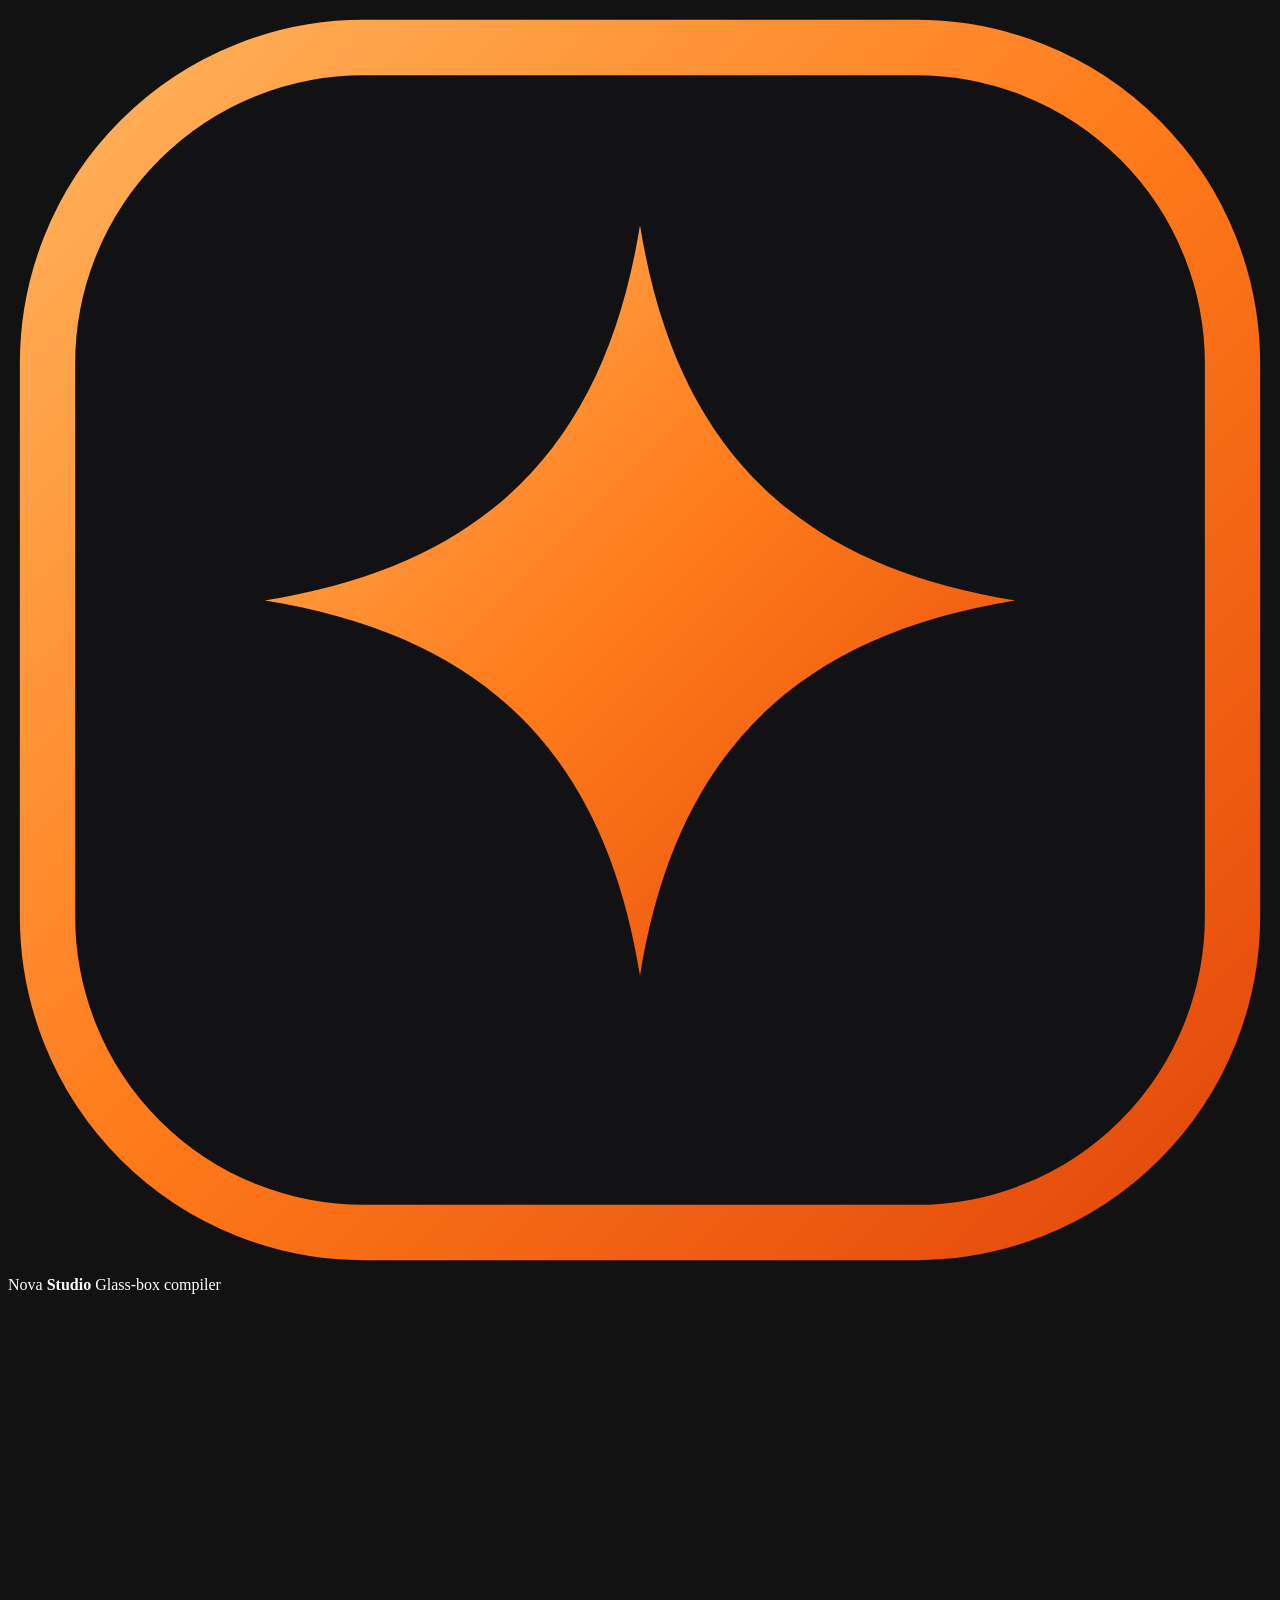
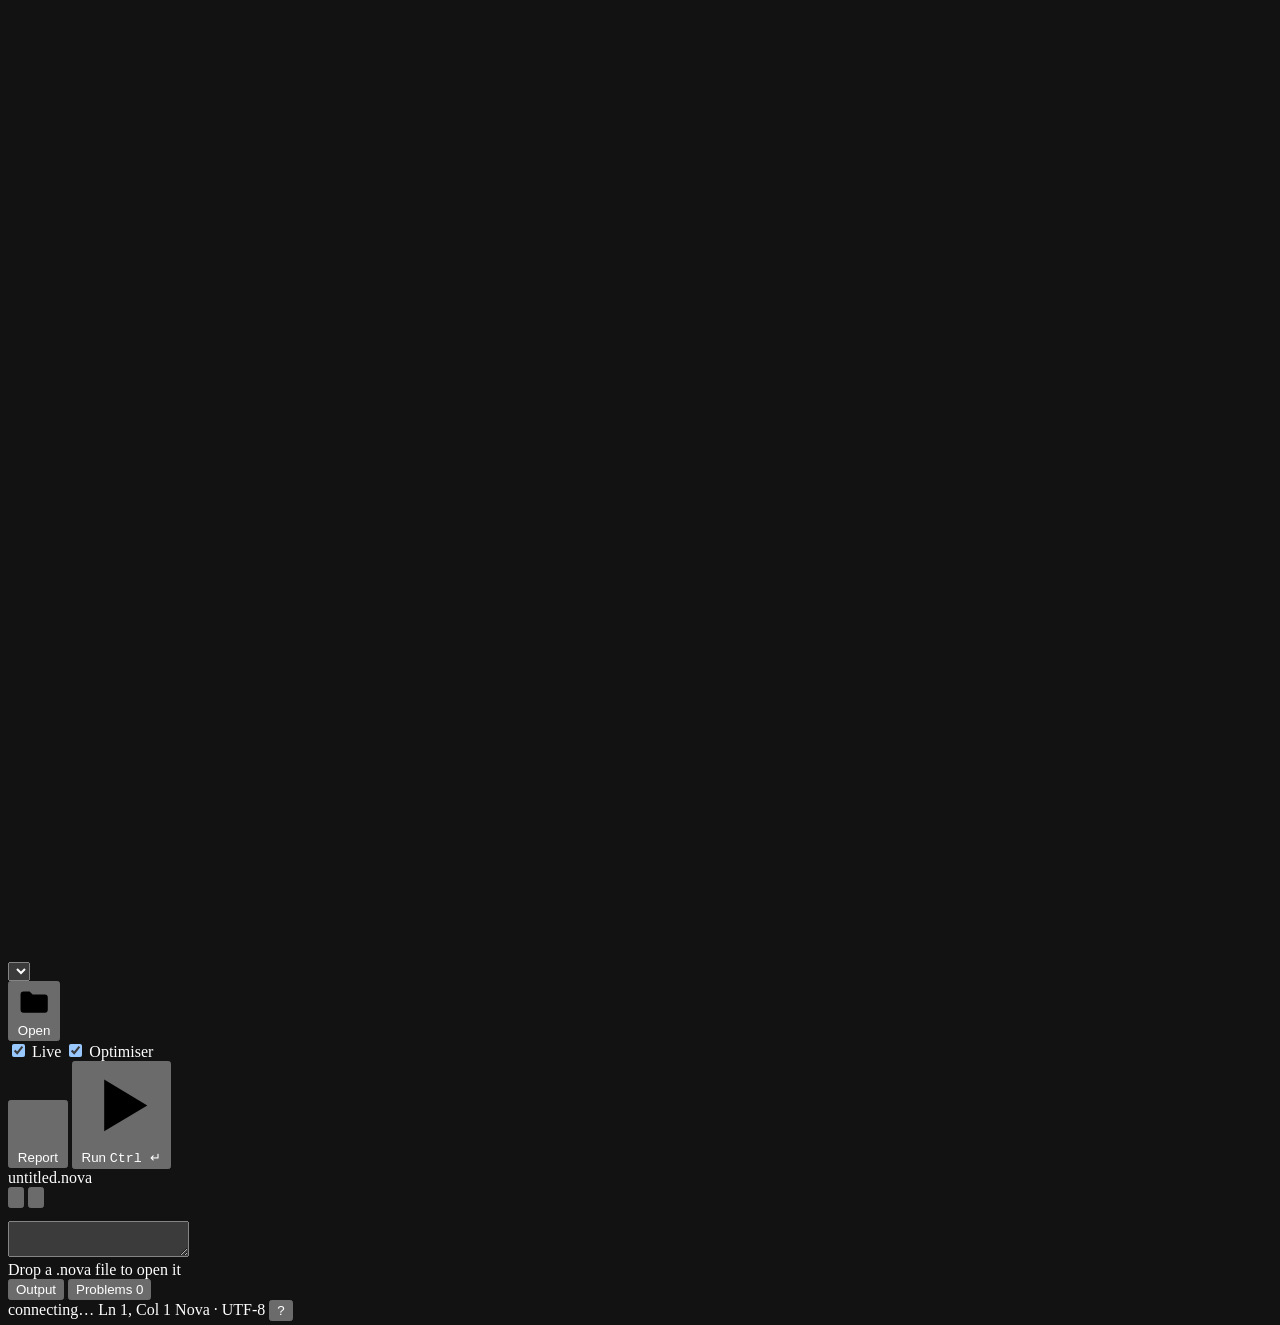
==== nova/web/index.html @ 067022c9 "Add Nova Studio, a web UI for the glass-box compiler `python -m nova serve` (or serve.bat) starts a " ====
<!doctype html>
<html lang="en">
<head>
<meta charset="utf-8">
<meta name="viewport" content="width=device-width, initial-scale=1">
<meta name="color-scheme" content="dark">
<meta name="theme-color" content="#070708">
<title>Nova Studio</title>
<link rel="icon" href="/favicon.svg" type="image/svg+xml">
<link rel="stylesheet" href="/studio.css">
</head>
<body>
<div class="app" id="app">

  <!-- ============================================================ top bar -->
  <header class="topbar">
    <div class="brand">
      <svg class="brand-mark" viewBox="0 0 32 32" aria-hidden="true">
        <defs>
          <linearGradient id="bm" x1="0" y1="0" x2="1" y2="1">
            <stop offset="0" stop-color="#ffb35c"/><stop offset=".5" stop-color="#ff7a1a"/>
            <stop offset="1" stop-color="#e2470b"/>
          </linearGradient>
        </defs>
        <rect x="1" y="1" width="30" height="30" rx="8" fill="#121214" stroke="url(#bm)" stroke-width="1.4"/>
        <path d="M16 5.5c.9 5.6 3.9 8.6 9.5 9.5-5.6.9-8.6 3.9-9.5 9.5-.9-5.6-3.9-8.6-9.5-9.5 5.6-.9 8.6-3.9 9.5-9.5z" fill="url(#bm)"/>
      </svg>
      <div class="brand-text">
        <span class="brand-name">Nova <b>Studio</b></span>
        <span class="brand-sub">Glass-box compiler</span>
      </div>
    </div>

    <div class="toolbar">
      <div class="select-wrap" title="Load an example program">
        <svg class="ico" viewBox="0 0 24 24" aria-hidden="true"><path d="M4 5h16M4 12h16M4 19h10"/></svg>
        <select id="example" aria-label="Example program"></select>
      </div>
      <button class="btn ghost" id="btn-open" title="Open a .nova file (Ctrl+O)">
        <svg class="ico" viewBox="0 0 24 24" aria-hidden="true"><path d="M3 7a2 2 0 0 1 2-2h4l2 2h8a2 2 0 0 1 2 2v8a2 2 0 0 1-2 2H5a2 2 0 0 1-2-2z"/></svg>
        <span>Open</span>
      </button>
      <input type="file" id="file" accept=".nova,.txt" hidden>
      <div class="divider"></div>
      <label class="switch" title="Recompile as you type">
        <input type="checkbox" id="live" checked><span class="track"><span class="thumb"></span></span>
        <span class="switch-label">Live</span>
      </label>
      <label class="switch" title="Run the eight optimisation passes and the peephole pass">
        <input type="checkbox" id="optimise" checked><span class="track"><span class="thumb"></span></span>
        <span class="switch-label">Optimiser</span>
      </label>
      <div class="divider"></div>
      <button class="btn ghost" id="btn-report" title="Download the full HTML report (Ctrl+S)">
        <svg class="ico" viewBox="0 0 24 24" aria-hidden="true"><path d="M12 4v11m0 0-4-4m4 4 4-4M5 20h14"/></svg>
        <span>Report</span>
      </button>
      <button class="btn primary" id="btn-run" title="Compile and run with the full instruction budget (Ctrl+Enter)">
        <svg class="ico fill" viewBox="0 0 24 24" aria-hidden="true"><path d="M7 4.5v15l12.5-7.5z"/></svg>
        <span>Run</span>
        <kbd>Ctrl ↵</kbd>
      </button>
    </div>
  </header>

  <!-- ======================================================= pipeline rail -->
  <nav class="rail" id="rail" aria-label="Compiler pipeline"></nav>

  <!-- ========================================================== workspace -->
  <main class="workspace" id="workspace">
    <section class="pane editor-pane" id="editor-pane" aria-label="Source editor">
      <div class="pane-head">
        <div class="file-tab">
          <span class="dot" id="dirty-dot"></span>
          <span id="file-name">untitled.nova</span>
        </div>
        <div class="pane-actions">
          <button class="icon-btn" id="btn-copy-src" title="Copy source">
            <svg viewBox="0 0 24 24" aria-hidden="true"><rect x="8" y="8" width="12" height="12" rx="2"/><path d="M16 8V6a2 2 0 0 0-2-2H6a2 2 0 0 0-2 2v8a2 2 0 0 0 2 2h2"/></svg>
          </button>
          <button class="icon-btn" id="btn-reset" title="Reload the selected example">
            <svg viewBox="0 0 24 24" aria-hidden="true"><path d="M4 12a8 8 0 1 0 2.3-5.6M4 4v4h4"/></svg>
          </button>
        </div>
      </div>
      <div class="editor" id="editor">
        <div class="gutter" id="gutter" aria-hidden="true"></div>
        <div class="code-area">
          <div class="decor" id="decor" aria-hidden="true"></div>
          <pre class="highlight" id="highlight" aria-hidden="true"></pre>
          <textarea id="source" spellcheck="false" autocomplete="off" autocapitalize="off"
                    wrap="off" aria-label="Nova source code"></textarea>
        </div>
        <div class="drop-hint" id="drop-hint">Drop a .nova file to open it</div>
      </div>
      <div class="hsplit" id="hsplit" role="separator" aria-orientation="horizontal" title="Drag to resize"></div>
      <div class="dock" id="dock">
        <div class="dock-tabs" role="tablist">
          <button class="dock-tab on" data-dock="output" role="tab">Output</button>
          <button class="dock-tab" data-dock="problems" role="tab">Problems <span class="count" id="problem-count">0</span></button>
          <span class="dock-meta" id="dock-meta"></span>
        </div>
        <div class="dock-body" id="dock-output"></div>
        <div class="dock-body" id="dock-problems" hidden></div>
      </div>
    </section>

    <div class="vsplit" id="vsplit" role="separator" aria-orientation="vertical" title="Drag to resize"></div>

    <section class="pane inspector" aria-label="Compiler inspector">
      <div class="tabs" id="tabs" role="tablist"></div>
      <div class="fn-bar" id="fn-bar" hidden></div>
      <div class="view" id="view" tabindex="-1"></div>
    </section>
  </main>

  <!-- ========================================================= status bar -->
  <footer class="statusbar">
    <span class="sb-item"><span class="led" id="led"></span><span id="sb-server">connecting…</span></span>
    <span class="sb-item" id="sb-time"></span>
    <span class="sb-item" id="sb-budget"></span>
    <span class="sb-spacer"></span>
    <span class="sb-item" id="sb-cursor">Ln 1, Col 1</span>
    <span class="sb-item muted">Nova · UTF-8</span>
    <button class="sb-item sb-btn" id="btn-keys" title="Keyboard shortcuts">?</button>
  </footer>
</div>

<div class="toasts" id="toasts" aria-live="polite"></div>

<div class="modal" id="keys-modal" hidden>
  <div class="modal-card" role="dialog" aria-modal="true" aria-labelledby="keys-title">
    <h3 id="keys-title">Keyboard shortcuts</h3>
    <dl class="keys">
      <dt><kbd>Ctrl</kbd> <kbd>Enter</kbd></dt><dd>Compile and run with the full budget</dd>
      <dt><kbd>Ctrl</kbd> <kbd>S</kbd></dt><dd>Download the HTML report</dd>
      <dt><kbd>Ctrl</kbd> <kbd>O</kbd></dt><dd>Open a .nova file</dd>
      <dt><kbd>Ctrl</kbd> <kbd>/</kbd></dt><dd>Comment or uncomment the line</dd>
      <dt><kbd>Tab</kbd> / <kbd>Shift</kbd> <kbd>Tab</kbd></dt><dd>Indent / outdent</dd>
      <dt><kbd>Alt</kbd> <kbd>1</kbd>…<kbd>9</kbd></dt><dd>Jump to a compiler phase</dd>
      <dt><kbd>Esc</kbd></dt><dd>Close this panel</dd>
    </dl>
    <button class="btn ghost" id="keys-close">Close</button>
  </div>
</div>

<script src="/studio.js"></script>
</body>
</html>
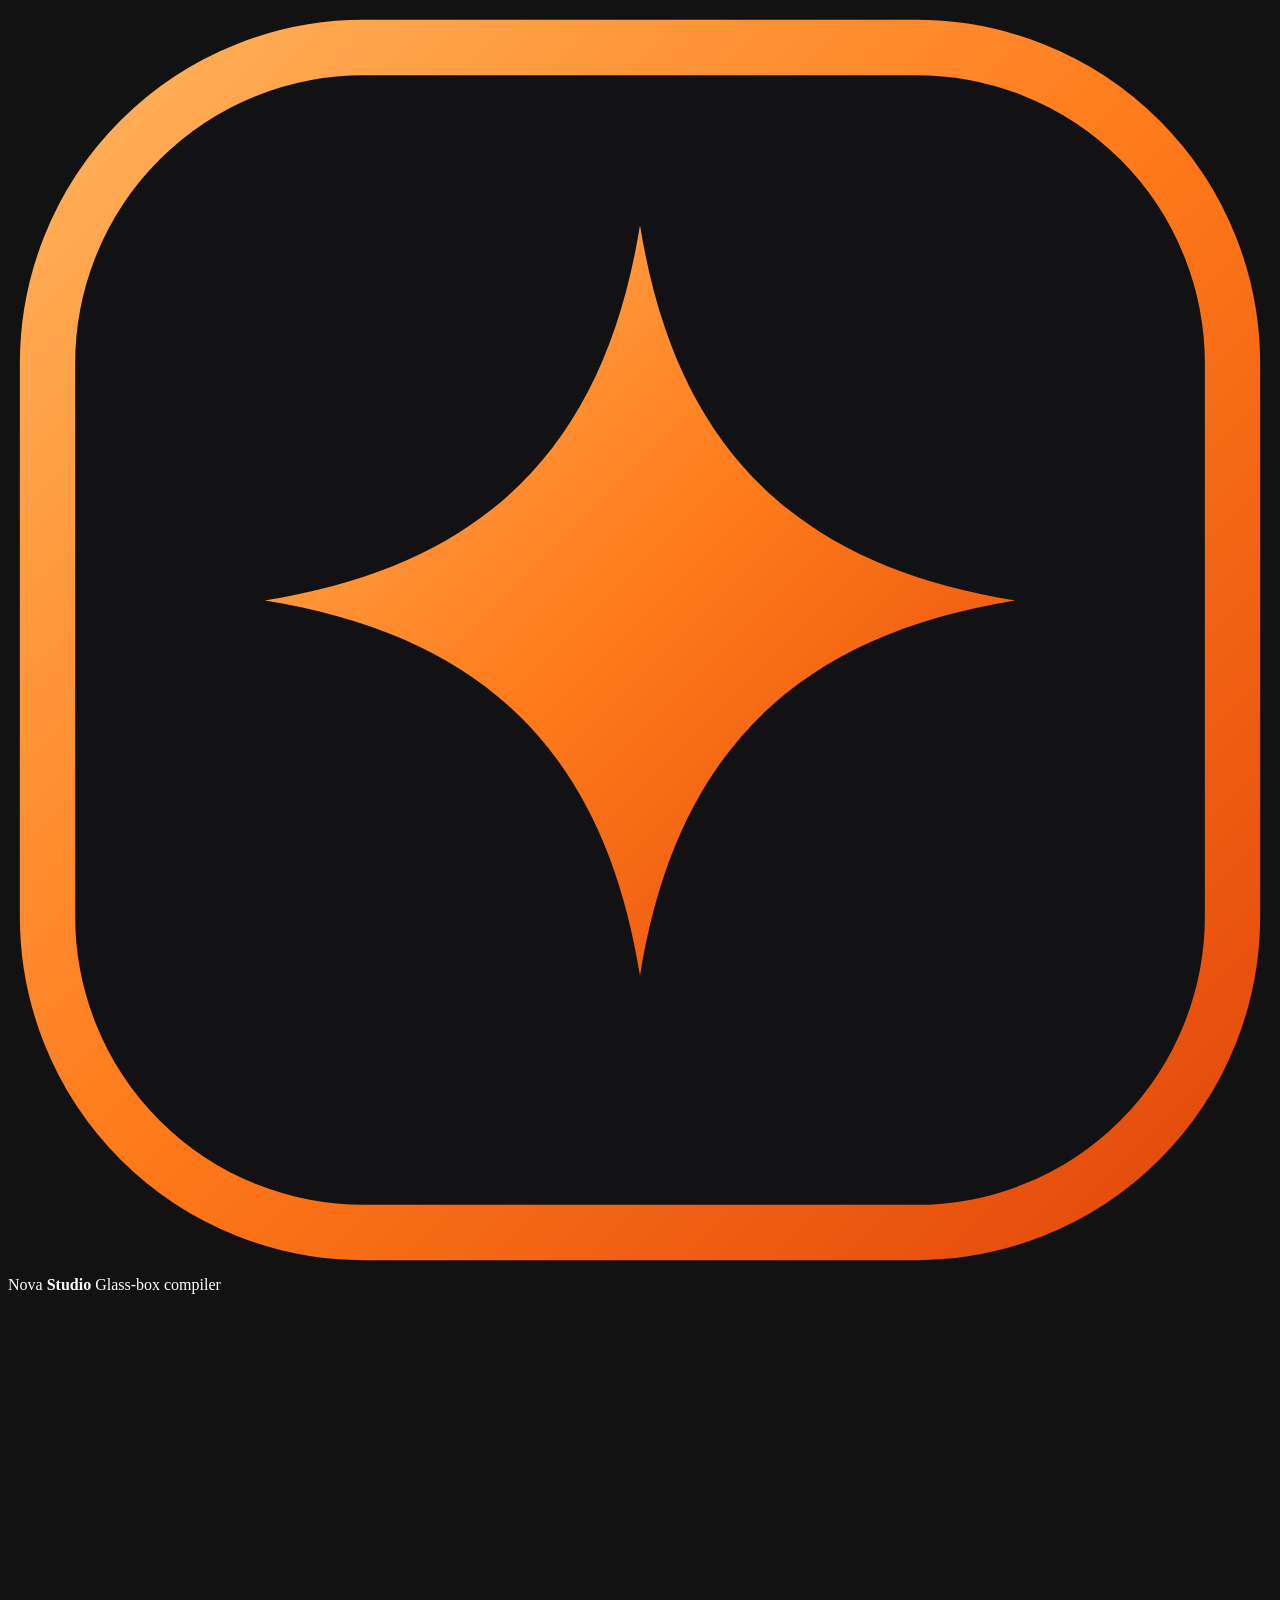
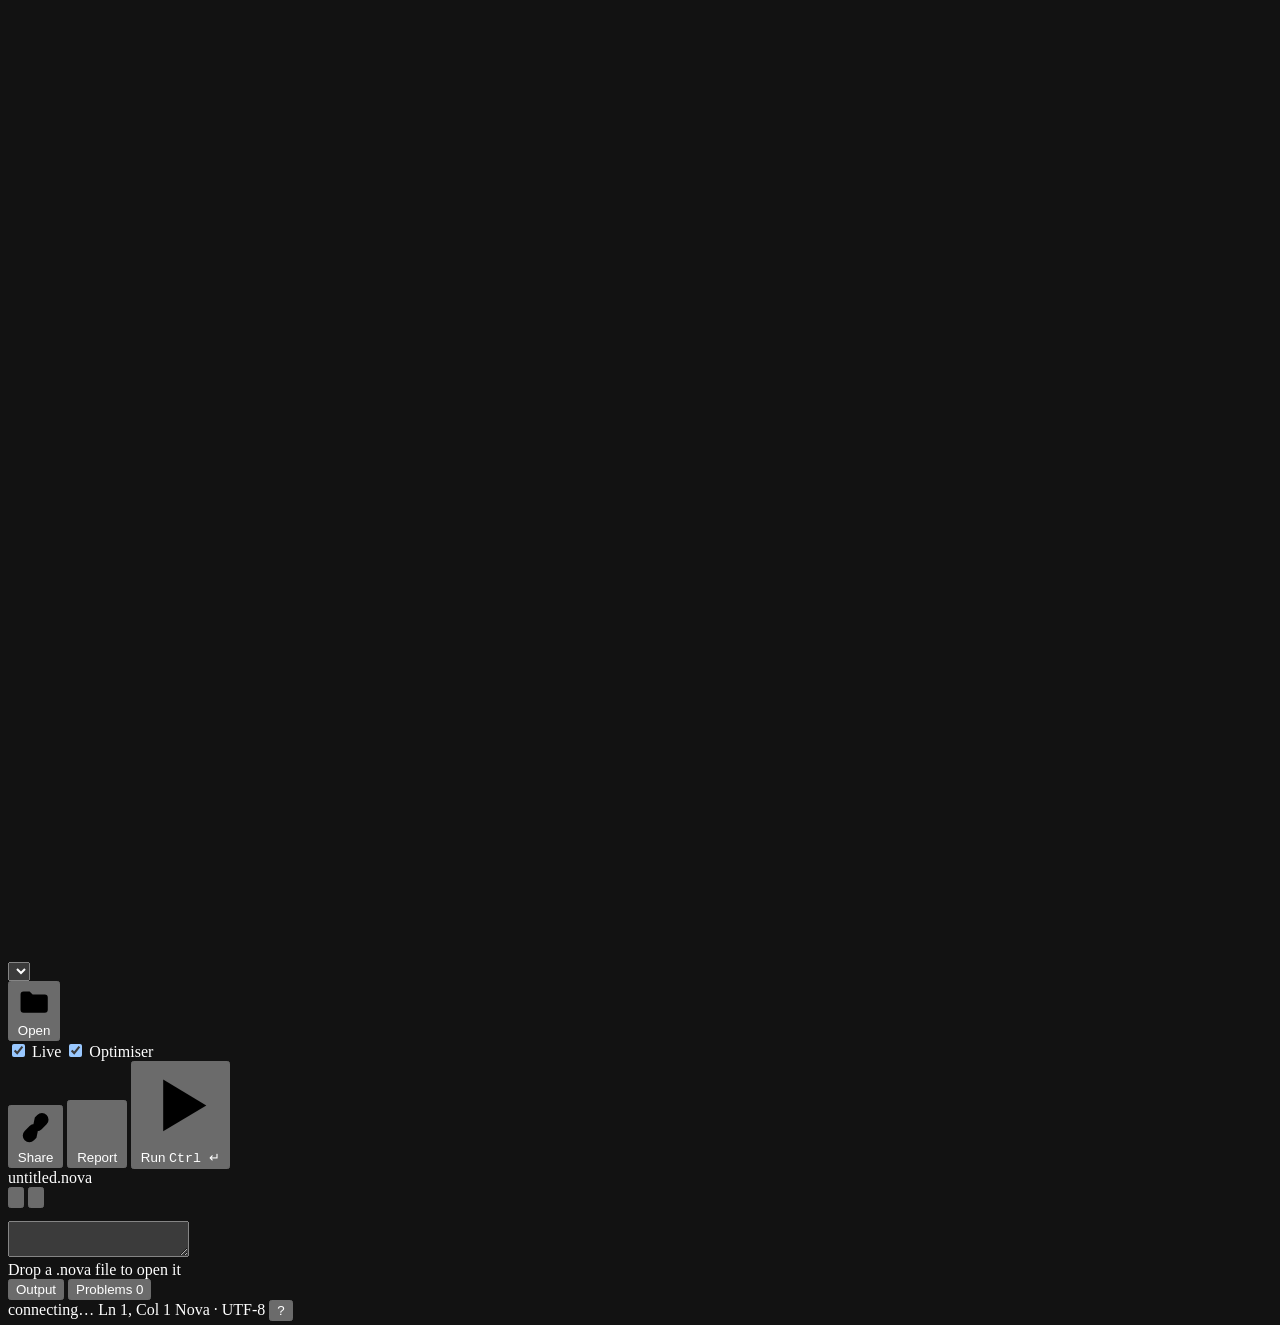
==== commit 5f84ca55: "Add interactive instruments to Nova Studio and three example programs The studio's inspector gains i" ====
--- a/nova/web/index.html
+++ b/nova/web/index.html
@@ -51,6 +51,10 @@
         <span class="switch-label">Optimiser</span>
       </label>
       <div class="divider"></div>
+      <button class="btn ghost" id="btn-share" title="Copy a link that carries this program">
+        <svg class="ico" viewBox="0 0 24 24" aria-hidden="true"><path d="M10 13a4 4 0 0 0 5.7 0l3-3a4 4 0 0 0-5.7-5.7l-1.5 1.5M14 11a4 4 0 0 0-5.7 0l-3 3a4 4 0 0 0 5.7 5.7l1.5-1.5"/></svg>
+        <span>Share</span>
+      </button>
       <button class="btn ghost" id="btn-report" title="Download the full HTML report (Ctrl+S)">
         <svg class="ico" viewBox="0 0 24 24" aria-hidden="true"><path d="M12 4v11m0 0-4-4m4 4 4-4M5 20h14"/></svg>
         <span>Report</span>
@@ -138,6 +142,7 @@
       <dt><kbd>Ctrl</kbd> <kbd>/</kbd></dt><dd>Comment or uncomment the line</dd>
       <dt><kbd>Tab</kbd> / <kbd>Shift</kbd> <kbd>Tab</kbd></dt><dd>Indent / outdent</dd>
       <dt><kbd>Alt</kbd> <kbd>1</kbd>…<kbd>9</kbd></dt><dd>Jump to a compiler phase</dd>
+      <dt><kbd>Space</kbd> / <kbd>←</kbd> <kbd>→</kbd></dt><dd>Play, pause and step a player when it has focus</dd>
       <dt><kbd>Esc</kbd></dt><dd>Close this panel</dd>
     </dl>
     <button class="btn ghost" id="keys-close">Close</button>
